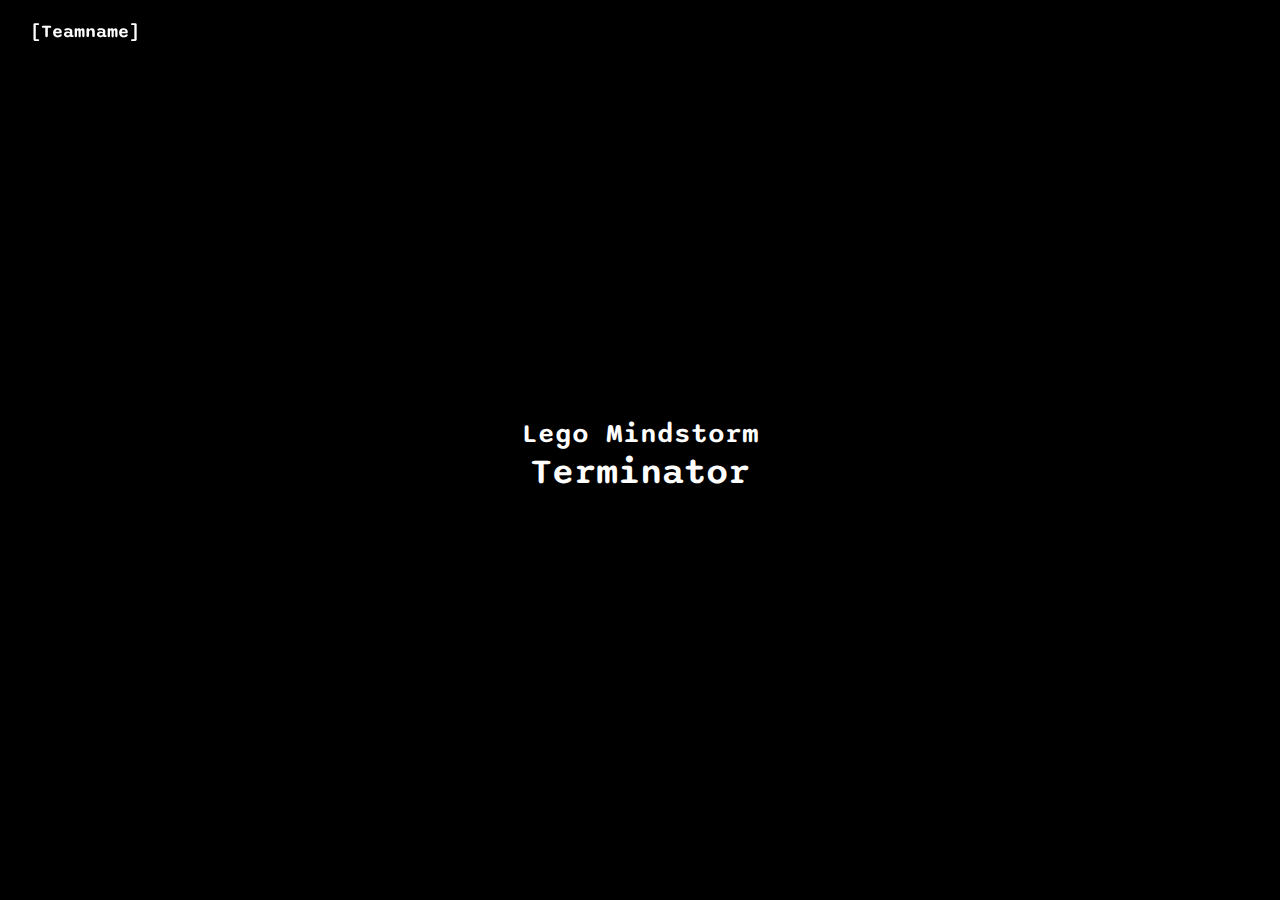
==== index.html @ f0690bc3 "Upload" ====
<!DOCTYPE html>
<html lang="en">
    <head>
        <meta charset="UTF-8">
        <meta http-equiv="X-UA-Compatible" content="IE=edge">
        <meta name="viewport" content="width=device-width, initial-scale=1.0">
        <title>Home | [teamname]</title>
        <link rel="stylesheet" href="./styles.css">
        <link rel="preconnect" href="https://fonts.googleapis.com">
        <link rel="preconnect" href="https://fonts.gstatic.com" crossorigin>
        <link href="https://fonts.googleapis.com/css2?family=Sono:wght@300;600;800&display=swap" rel="stylesheet">
    </head>


    <header>
        <nav>
            <div id="navbar-desktop">
                <div class="navbar-desktop-sitename">
                    <h2>[Teamname]</h2>
                </div>
                <div class="navbar-desktop-items">
                    <a class="t1" href="index.html"><h3>Home</h3></a>
                    <a class="t2" href="./robot/index.html"><h3>Robot</h3></a>
                    <a class="t3" href="./team/index.html"><h3>Het Team</h3></a>
                </div>
            </div>
            
            <div id="navbar-mobile">
                <div class="navbar-mobile-sitename">
                    <h2>[Teamname]</h2>
                </div>
                <div class="navbar-mobile-items">
                    <a onclick="openNav()"><h3>&#9776;</h3></a>
                </div>
                <div id="navbar-mobile-fullscreen" class="nav-overlay">
                    <a href="javascript:void(0)" class="closebtn t1" onclick="closeNav()">&times;</a>
                    <div class="nav-overlay-content">
                        <a class="t1" href="index.html"><h3>Home</h3></a>
                        <a class="t2" href="./projects/index.php"><h3>Projects</h3></a>
                        <a class="t3" href="./contact/index.html"><h3>Contact</h3></a>
                        <a class="t4" href="./about/index.html"><h3>About</h3></a>
                    </div>
                </div>
            </div>

            <script>
                function openNav() { document.getElementById("navbar-mobile-fullscreen").style.height = "100%"; }
                function closeNav() { document.getElementById("navbar-mobile-fullscreen").style.height = "0%"; }
            </script>
        </nav>
    </header>
    
    <body>
        <main class="home-page">
            <div class="hero" style="font-size: large;">
                <div class="block-1">
                    <h2>Lego Mindstorm</h2>
                </div>
                <div class="block-2">
                    <h1>Terminator</h1>
                </div>
            </div>
        </main>
    </body>

    <footer>

    </footer>
</html>
---- styles.css ----
/** General CSS **/

* {
    margin: 0;
    padding: 0;
}

html {
    scroll-behavior: smooth;
}

h1,
h2,
h3,
h4,
h5,
h6 {
    color: #FFF;
    font-family: 'Sono', sans-serif;
    font-weight: 600;
}

p,
a {
    color: #FFF;
    font-family: 'Sono', sans-serif;
    font-weight: 300;
}

a {
    color: #FFF;
    text-decoration: none;
}


body {
    background-color: #000;
}

:root {
    --white: #FFF;
    --white-trans1: #ffffff2f;
    --white-trans2: #ffffff64;
    --gray: #b2b2b2;
    --darkgray: #2f2f2f;
    --black: #000;
    --blue: #0000ff;
    --darkblue: #0000b0;
    --red: #ff0000;
    --darkred: #c30000;
    --green: #00ff00;
    --darkgreen: #00a700;
    --purple: #8800ff;
    --darkpurple: #6804c1;
}



/** Scrollbar **/

::-webkit-scrollbar {
    width: 8px;
}

::-webkit-scrollbar-track {
    background: #ffffff2f;
}

::-webkit-scrollbar-thumb {
    background: #ffffff2f;
    border-radius: 5px;
    transition: all 0.3s ease-in-out;
}

::-webkit-scrollbar-thumb:hover {
    background: #ffffff64;
    transition: all 0.3s ease-in-out;
}




/** Navbar **/

nav #navbar-desktop {
    height: 60px;
    background-color: transparent;
    position: fixed;
    top: 0;
    width: 100%;
    z-index: 100;
}

.navbar-desktop-items {
    display: flex;
    justify-content: flex-end;
}

#navbar-desktop a {
    display: block;
    height: 100%;
    width: 180px;
    transition: all 0.2s ease-in-out;
    text-decoration: none;
    color: #FFF;
}

#navbar-desktop .navbar-desktop-items a:hover {
    transition: all 0.2s ease-in-out;
}

#navbar-desktop .navbar-desktop-items h3 {
    padding: calc(30px - 26.4px/2 - 5px);
    margin: 10px;
    background-color: #ffffff2f;
    border-radius: 10px;
    transition: all 0.3s ease-in-out;
    text-align: center;
}

#navbar-desktop .navbar-desktop-items a:hover h3 {
    background-color: #ffffff64;
    padding: calc(30px - 26.4px/2 - 5px);
    margin: 10px;
    transition: all 0.3s ease-in-out;
    border-radius: 10px;
}

.navbar-desktop-sitename {
    float: left;
    display: flex;
    flex-direction: row;
    padding-left: 30px;
}

.navbar-desktop-sitename h2 {
    padding: calc(30px - 28.8px/2 - 5px) 0;
    margin: 10px 0;
}



.dropbtn {
    cursor: pointer;
}

.dropbtn h3 {
    pointer-events: none;
}

.dropdown {
    position: relative;
    display: inline-block;
}

.dropdown-content {
    display: none;
    position: absolute;
    background-color: #212121d8;
    min-width: 160px;
    overflow: auto;
    border-radius: 10px;
    margin-top: 2px;
}

.dropdown-content a {
    padding: 12px 16px;
    text-decoration: none;
    display: block;
    transition: all 0.3s;
}

.dropdown-content a:hover {
    background-color: #ff0000b2;
    color: #000 !important;
    transition: all 0.3s;
}

.show {
    display: block;
}







/* Screen size logic */

#navbar-mobile {
    display: none;
} 

@media only screen and (max-width: 1184px) {
    #navbar-desktop {
        display: none !important;
    }    

    #navbar-mobile {
        display: block !important;
    }    
}

   



/* Mobile Version */

nav #navbar-mobile {
    height: 60px;
    background-color: transparent;
    position: fixed;
    top: 0;
    width: 100%;
    z-index: 100;
}

.navbar-mobile-items {
    display: flex;
    justify-content: flex-end;
}

#navbar-mobile a {
    display: block;
    height: 100%;
    width: 180px;
    transition: all 0.2s ease-in-out;
    text-decoration: none;
    color: #FFF;
}

#navbar-mobile .navbar-mobile-items a:hover {
    transition: all 0.2s ease-in-out;
}

#navbar-mobile .navbar-mobile-items h3 {
    padding: calc(30px - 26.4px/2 - 5px);
    margin: 10px;
    background-color: #ffffff2f;
    border-radius: 10px;
    transition: all 0.3s ease-in-out;
    text-align: center;
}

#navbar-mobile .navbar-mobile-items a:hover h3 {
    background-color: #ffffff64;
    padding: calc(30px - 26.4px/2 - 5px);
    margin: 10px;
    transition: all 0.3s ease-in-out;
    border-radius: 10px;
}

.navbar-mobile-sitename {
    float: left;
    display: flex;
    flex-direction: row;
    padding-left: 30px;
}

.navbar-mobile-sitename h2 {
    padding: calc(30px - 28.8px/2 - 5px) 0;
    margin: 10px 0;
}



.nav-overlay {
    height: 0%;
    width: 100%;
    position: fixed;
    z-index: 1;
    top: 0;
    left: 0;
    background-color: #141414;
    overflow-y: hidden;
    transition: 0.5s;
}
  
.nav-overlay-content {
    position: relative;
    top: 25%;
    width: 100%;
    text-align: center;
    margin-top: 30px;
}
  
.nav-overlay .nav-overlay-content a {
    padding: 5px 0;
    text-decoration: none;
    font-size: 36px;
    color: #818181;
    display: block;
    transition: 0.3s;
    height: auto !important;
    width: 100% !important;
}

.nav-overlay .closebtn {
    padding-right: 10px;
    text-align: right;
    position: absolute;
    top: 20px;
    right: 0;
    font-size: 60px;
    height: 60px !important;
}


.nav-overlay-content .active h3 {
    color: #ff0000b2;
}


/** Background **/

.image-background {
    background-image: url(./images/space.png);
    background-repeat: no-repeat;
    background-position: center;
    background-size: cover;
    position: fixed;
    pointer-events: none;
    top: 0;
    z-index: -1;
    height: 100vh;
    width: 100%;
    opacity: 75%;
}



/* ---- reset ---- */
body {
    margin: 0;
    font: normal 75% Arial, Helvetica, sans-serif;
}

canvas {
    display: block;
}

/* ---- particles.js container ---- */
#particles-js {
    width: 100%;
    height: 100%;
    background-image: url("https://www.google.com/url?sa=i&url=https%3A%2F%2Fwallpaperaccess.com%2Fcool-blue-space&psig=AOvVaw3l7PpLSyRpqrfvI7mVtY3e&ust=1669465400743000&source=images&cd=vfe&ved=0CBAQjRxqFwoTCPDHiLOpyfsCFQAAAAAdAAAAABAE");
    background-repeat: no-repeat;
    background-size: cover;
    background-position: 50% 50%;
    z-index: 25;
}



/** Animations **/

@keyframes load-animation {
    0% {
        opacity: 0;
    }

    100% {
        opacity: 1;
    }
}

.t1 {
    opacity: 0;
    animation: load-animation 1s ease-out 0s 1 normal forwards;
}

.t2 {
    opacity: 0;
    animation: load-animation 1s ease-out 0.2s 1 normal forwards;
}

.t3 {
    opacity: 0;
    animation: load-animation 1s ease-out 0.4s 1 normal forwards;
}

.t4 {
    opacity: 0;
    animation: load-animation 1s ease-out 0.6s 1 normal forwards;
}

.t5 {
    opacity: 0;
    animation: load-animation 1s ease-out 0.8s 1 normal forwards;
}

.t6 {
    opacity: 0;
    animation: load-animation 1s ease-out 1.0s 1 normal forwards;
}

.t7 {
    opacity: 0;
    animation: load-animation 1s ease-out 1.2s 1 normal forwards;
}

.t8 {
    opacity: 0;
    animation: load-animation 1s ease-out 1.4s 1 normal forwards;
}

.t9 {
    opacity: 0;
    animation: load-animation 1s ease-out 1.6s 1 normal forwards;
}

.t10 {
    opacity: 0;
    animation: load-animation 1s ease-out 1.8s 1 normal forwards;
}

.t11 {
    opacity: 0;
    animation: load-animation 1s ease-out 2.0s 1 normal forwards;
}

.t12 {
    opacity: 0;
    animation: load-animation 1s ease-out 2.2s 1 normal forwards;
}

.t13 {
    opacity: 0;
    animation: load-animation 1s ease-out 2.4s 1 normal forwards;
}

.t14 {
    opacity: 0;
    animation: load-animation 1s ease-out 2.6s 1 normal forwards;
}

.t15 {
    opacity: 0;
    animation: load-animation 1s ease-out 2.8s 1 normal forwards;
}

.t16 {
    opacity: 0;
    animation: load-animation 1s ease-out 3.0s 1 normal forwards;
}

.t17 {
    opacity: 0;
    animation: load-animation 1s ease-out 3.2s 1 normal forwards;
}

.t18 {
    opacity: 0;
    animation: load-animation 1s ease-out 3.4s 1 normal forwards;
}

.t19 {
    opacity: 0;
    animation: load-animation 1s ease-out 3.6s 1 normal forwards;
}

.t20 {
    opacity: 0;
    animation: load-animation 1s ease-out 3.8s 1 normal forwards;
}






/** Home **/

/** Home | Hero **/
.home-page .hero {
    position: normal;
    background-repeat: no-repeat;
    background-position: bottom center;
    background-size: cover;
    height: 100vh;
    width: auto;
    z-index: 50;
    opacity: 100%;
}

.home-page .hero .block-1 {
    width: 100%;
    height: 50vh;
    display: flex;
    align-items: flex-end;
    justify-content: center;
}

.home-page .hero .block-2 {
    width: 100%;
    /*height: 3vh;*/
    height: 50vh;
    display: flex;
    align-items: flex-start;
    justify-content: center;
}

/*.home-page .hero .block-3 {
    width: 100%;
    height: 47vh;
    display: flex;
    align-items: flex-start;
    justify-content: center;
}

.home-page .hero .block-3 .t-bttn {
    margin: 40px 0;
    padding: 0 10px;
    transition: all 0.3s;
}

.home-page .hero .block-3 .t-bttn:hover a { 
    color: var(--white-trans2);
    transition: all 0.3s;
}

.home-page .hero .block-3 .bttn-l { border-right: var(--white) solid 1px; }
.home-page .hero .block-3 .bttn-r { border-left: var(--white) solid 1px; }

*/


.home-page .hero h1 {
    margin: 0px;
    padding: 0px;
    color: #FFF;
    transition: all .2s ease-in;
    z-index: 50;
    pointer-events: none;
}




/** About **/

.about-page {
    height: 200vh;
}

/** About | Hero **/
.about-page .hero {
    background-repeat: no-repeat;
    background-position: bottom center;
    background-size: cover;
    height: 95vh;
    width: auto;
    display: flex;
    align-items: center;
    justify-content: center;
    z-index: 50;
}

.about-page .hero h1 {
    margin: 0px;
    padding: 0px;
    color: #FFF;
    transition: all .2s ease-in;
    z-index: 50;
    pointer-events: none;
}

.about-page .hero-arrow {
    background-repeat: no-repeat;
    background-position: bottom center;
    background-size: cover;
    height: 5vh;
    width: auto;
    display: flex;
    align-items: center;
    justify-content: center;
    z-index: 50;
}

.about-page .hero-arrow #scroll-arrow {
    color: #FFF;
}




/** Content Block | About **/

.about-block {
    z-index: 75;
    min-height: 90vh;
    width: 90%;
    margin: 8vh 5% 2vh 5%;
    border-radius: 10px;
    background-color: var(--white-trans1);
    display: flex;
    flex-direction: column;
    align-items: left center;
    justify-content: center;
}

.about-block h2 {
    font-size: large;
    margin-left: 30px;
}

.about-block p {
    font-size: medium;
    margin-left: 30px;
    width: 75%;
}

.about-block .progression-bars {
    width: 60%;
    margin-left: 5%;
}

.about-block .progression-bars h3 {
    margin-bottom: -5px;
}

.about-block .progression-block {
    margin-bottom: 20px;
    height: 20px;
    background-color: var(--gray);
    border-radius: 10px;
}

.about-block .progression {
    margin-top: 10px;
    height: 20px;
    text-align: center;
    border-radius: 10px;
}

@media only screen and (max-width: 600px) {

    .about-block h2 {
        margin-left: 10px;
    }
    
    .about-block p {
        width: 90%;
        margin-left: 10px;
    }
    
    .about-block .progression-bars {
        width: 90%;
        margin-left: 5%;
    }  
    .about-block .progression-bars h3 {
        margin-bottom: 0px;
    }
}






/** Contact **/

.contact-page {
    height: 200vh;
}

/** Contact | Hero **/
.contact-page .hero {
    background-repeat: no-repeat;
    background-position: bottom center;
    background-size: cover;
    height: 95vh;
    width: auto;
    display: flex;
    align-items: center;
    justify-content: center;
    z-index: 50;
}

.contact-page .hero h1 {
    margin: 0px;
    padding: 0px;
    color: #FFF;
    transition: all .2s ease-in;
    z-index: 50;
    pointer-events: none;
}

.contact-page .hero-arrow {
    background-repeat: no-repeat;
    background-position: bottom center;
    background-size: cover;
    height: 5vh;
    width: auto;
    display: flex;
    align-items: center;
    justify-content: center;
    z-index: 50;
}

.contact-page .hero-arrow #scroll-arrow {
    color: #FFF;
}



/** Content Block | Contact **/

.contact-block {
    z-index: 75;
    height: 90vh;
    width: 90%;
    margin: 8vh 5% 2vh 5%;
    border-radius: 10px;
    background-color: var(--white-trans1);
    display: flex;
    flex-direction: column;
    align-items: left center;
    justify-content: center;
}

.contact-block h2 {
    font-size: large;
    margin-left: 30px;
}

.contact-block p {
    font-size: medium;
    margin-left: 30px;
    width: 75%;
}






/** Projects **/

.projects-page {
    height: auto;
}

/** Projects | Hero **/
.projects-page .hero {
    background-repeat: no-repeat;
    background-position: bottom center;
    background-size: cover;
    height: 90vh;
    width: auto;
    display: flex;
    align-items: center;
    justify-content: center;
    z-index: 50;
}

.projects-page .hero h1 {
    margin: 0px;
    padding: 0px;
    color: #FFF;
    transition: all .2s ease-in;
    z-index: 50;
    pointer-events: none;
}

.projects-page .hero-arrow {
    background-repeat: no-repeat;
    background-position: bottom center;
    background-size: cover;
    height: 10vh;
    width: auto;
    display: flex;
    align-items: center;
    justify-content: center;
    z-index: 50;
    opacity: 0.2;
}



/** Content Block | Projects **/

.projects-block-1 {
    min-height: 80vh;
    width: 100%;
    display: flex;
    flex-wrap: wrap;
    justify-content: space-around;
    align-items: center;
    pointer-events: auto;
    margin-bottom: 55px;
    margin-top: -1.5%;
}

.projects-block-1 .block {
    width: 20%;
    min-width: 300px;
    margin: 2.5%;
    height: 60%;
    background-color: var(--white-trans1);
    transition: all 0.3s;
    border-radius: 10px;
}

.projects-block-1 .block:hover {
    transform: scale(1.05);
    transition: all 0.3s;
}

.projects-block-1 .block h3 {
    text-align: center;
    margin-top: 20px;
}

.projects-block-1 .block p {
    text-align: center;
    margin-top: 10px;
    width: 80%;
    margin-left: 10%;
    margin-bottom: 15px;
}

.projects-block-1 .block img {
    width: 100%;
    border-radius: 10px;
}



.projects-flex-box {
    width: 80%;
    border-radius: 10px;
    background-color: var(--white-trans1);
    padding-bottom: 30px;
}

.projects-block-2 {
    height: auto;
    width: 100%;
    display: flex;
    flex-wrap: wrap;
    justify-content: space-around;
    align-items: center;
    pointer-events: auto;
    margin-bottom: 55px;
    margin-top: 100px;
}

.projects-block-2 .block {
    width: 20%;
    min-width: 300px;
    margin: 2.5%;
    height: 60%;
    background-color: var(--white-trans1);
    transition: all 0.3s;
    border-radius: 10px;
}

.projects-block-2 .block:hover {
    transform: scale(1.05);
    transition: all 0.3s;
}

.projects-block-2 h2 {
    text-align: center;
    margin-top: 20px;
    font-size: x-large;
}

.projects-block-2 p {
    text-align: center;
    margin-top: 10px;
    width: 80%;
    margin-left: 10%;
    font-size: large;
}

.projects-block-2 .projects-image-background {
    width: 40%;
    margin-left: 30%;
    border-radius: 10px;
    background-color: var(--white-trans1);
}

.projects-block-2 img {
    width: 50%;
    margin: 30px 0 0 25%;
    border-radius: 10px;
}

.projects-block-2 .desc {
    margin-bottom: 20px;
}

.projects-block-2 .bttns a {
    color: var(--black);
    background-color: var(--gray);
    padding: 7px;
    margin: 10px;
    border-radius: 10px;
    transition: all 0.5s;
}

.projects-block-2 .bttns a:hover {
    transition: all 0.5s;
    background-color: var(--darkgray);
    color: var(--white);
}

.projects-block-2 .bttn-disabled {
    opacity: 0.5;
    cursor: not-allowed;
}

.projects-block-2 .bttn-disabled:hover {
    color: var(--black) !important;
    background-color: var(--gray) !important;
}

@media only screen and (max-width: 550px) {
    .projects-block-2 p {
        text-align: left;
        margin-top: 10px;
        width: 90%;
        margin-left: 10px;
        font-size: large;
    }
}
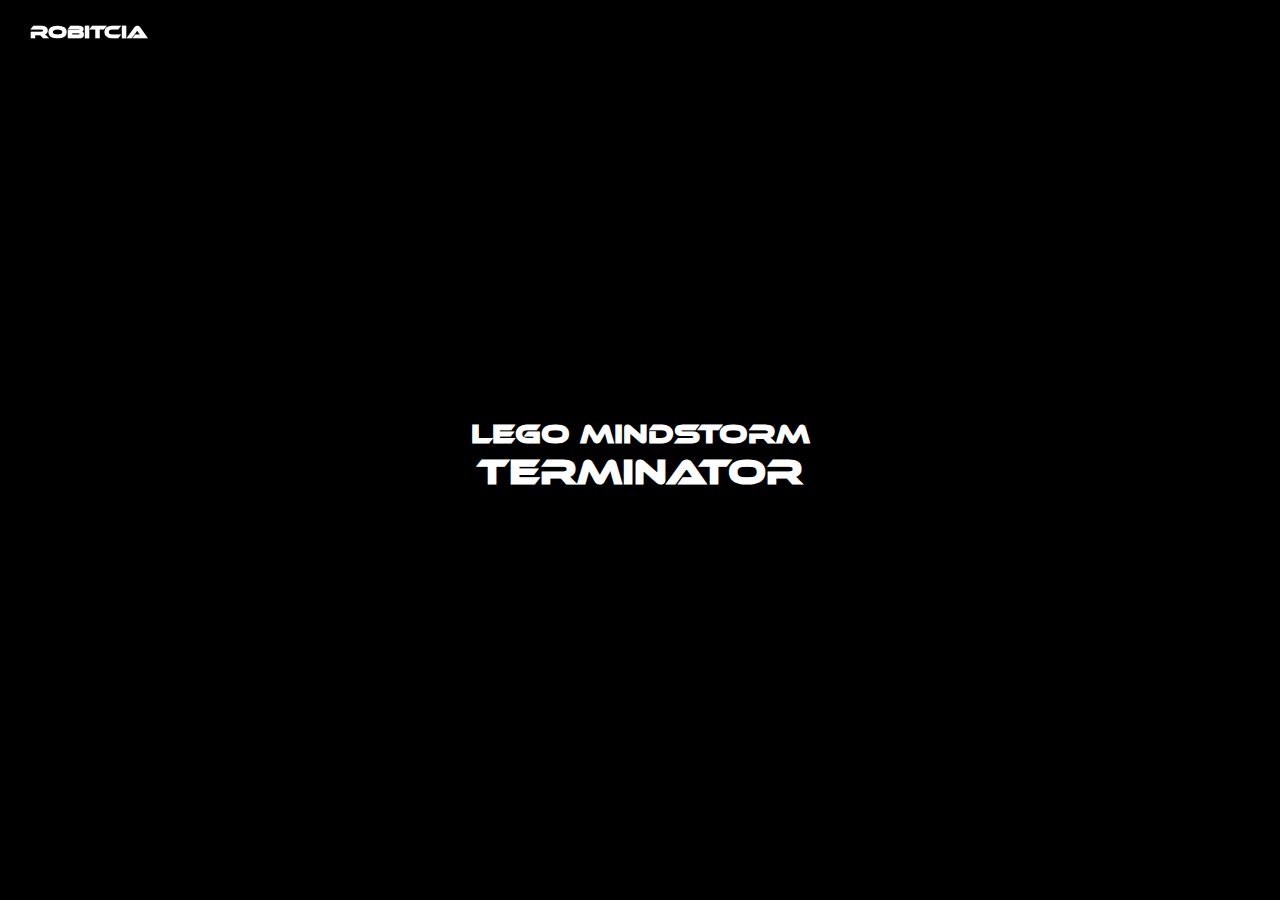
==== commit 7a77bdb5: "Font update" ====
--- a/index.html
+++ b/index.html
@@ -16,18 +16,19 @@
         <nav>
             <div id="navbar-desktop">
                 <div class="navbar-desktop-sitename">
-                    <h2>[Teamname]</h2>
+                    <h2>ROBITCIA</h2>
                 </div>
                 <div class="navbar-desktop-items">
                     <a class="t1" href="index.html"><h3>Home</h3></a>
                     <a class="t2" href="./robot/index.html"><h3>Robot</h3></a>
                     <a class="t3" href="./team/index.html"><h3>Het Team</h3></a>
+                    <a class="t3" href="./proces/index.html"><h3>Proces</h3></a>
                 </div>
             </div>
             
             <div id="navbar-mobile">
                 <div class="navbar-mobile-sitename">
-                    <h2>[Teamname]</h2>
+                    <h2>ROBITCIA</h2>
                 </div>
                 <div class="navbar-mobile-items">
                     <a onclick="openNav()"><h3>&#9776;</h3></a>
@@ -36,9 +37,9 @@
                     <a href="javascript:void(0)" class="closebtn t1" onclick="closeNav()">&times;</a>
                     <div class="nav-overlay-content">
                         <a class="t1" href="index.html"><h3>Home</h3></a>
-                        <a class="t2" href="./projects/index.php"><h3>Projects</h3></a>
-                        <a class="t3" href="./contact/index.html"><h3>Contact</h3></a>
-                        <a class="t4" href="./about/index.html"><h3>About</h3></a>
+                        <a class="t2" href="./robot/index.html"><h3>Robot</h3></a>
+                        <a class="t3" href="./team/index.html"><h3>Het Team</h3></a>
+                        <a class="t3" href="./proces/index.html"><h3>Proces</h3></a>
                     </div>
                 </div>
             </div>
--- a/styles.css
+++ b/styles.css
@@ -1,4 +1,11 @@
 /** General CSS **/
+
+@font-face {
+    font-family: 'Ethnocentric';
+    src: url('./files/font/ethnocentric\ rg.otf');
+    font-weight: normal;
+    font-style: normal;
+}
 
 * {
     margin: 0;
@@ -16,14 +23,14 @@
 h5,
 h6 {
     color: #FFF;
-    font-family: 'Sono', sans-serif;
+    font-family: 'Ethnocentric';
     font-weight: 600;
 }
 
 p,
 a {
     color: #FFF;
-    font-family: 'Sono', sans-serif;
+    font-family: 'Ethnocentric';
     font-weight: 300;
 }
 
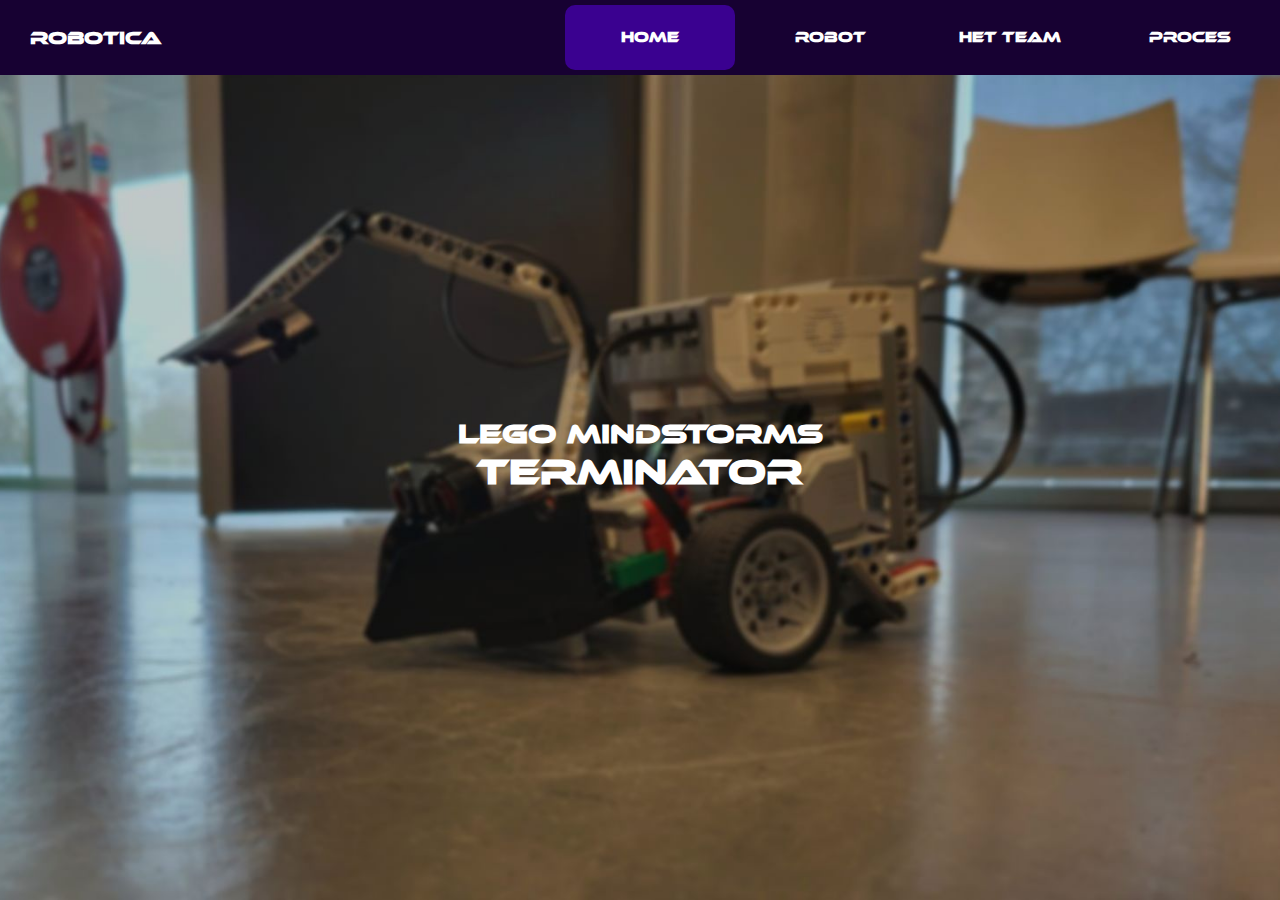
==== commit a25e1b40: "Big Update" ====
--- a/index.html
+++ b/index.html
@@ -4,7 +4,7 @@
         <meta charset="UTF-8">
         <meta http-equiv="X-UA-Compatible" content="IE=edge">
         <meta name="viewport" content="width=device-width, initial-scale=1.0">
-        <title>Home | [teamname]</title>
+        <title>Home | Robotica</title>
         <link rel="stylesheet" href="./styles.css">
         <link rel="preconnect" href="https://fonts.googleapis.com">
         <link rel="preconnect" href="https://fonts.gstatic.com" crossorigin>
@@ -16,30 +16,30 @@
         <nav>
             <div id="navbar-desktop">
                 <div class="navbar-desktop-sitename">
-                    <h2>ROBITCIA</h2>
+                    <h2>ROBOTICA</h2>
                 </div>
                 <div class="navbar-desktop-items">
-                    <a class="t1" href="index.html"><h3>Home</h3></a>
-                    <a class="t2" href="./robot/index.html"><h3>Robot</h3></a>
-                    <a class="t3" href="./team/index.html"><h3>Het Team</h3></a>
-                    <a class="t3" href="./proces/index.html"><h3>Proces</h3></a>
+                    <a href="index.html"><h3 class="active">Home</h3></a>
+                    <a href="./robot/index.html"><h3>Robot</h3></a>
+                    <a href="./team/index.html"><h3>Het Team</h3></a>
+                    <a href="./proces/index.html"><h3>Proces</h3></a>
                 </div>
             </div>
             
             <div id="navbar-mobile">
                 <div class="navbar-mobile-sitename">
-                    <h2>ROBITCIA</h2>
+                    <h2>ROBOTICA</h2>
                 </div>
                 <div class="navbar-mobile-items">
-                    <a onclick="openNav()"><h3>&#9776;</h3></a>
+                    <a onclick="openNav()"><h3 class="openbtn">&#x2630;</h3></a>
                 </div>
                 <div id="navbar-mobile-fullscreen" class="nav-overlay">
-                    <a href="javascript:void(0)" class="closebtn t1" onclick="closeNav()">&times;</a>
+                    <a href="javascript:void(0)" class="closebtn" onclick="closeNav()">&times;</a>
                     <div class="nav-overlay-content">
-                        <a class="t1" href="index.html"><h3>Home</h3></a>
-                        <a class="t2" href="./robot/index.html"><h3>Robot</h3></a>
-                        <a class="t3" href="./team/index.html"><h3>Het Team</h3></a>
-                        <a class="t3" href="./proces/index.html"><h3>Proces</h3></a>
+                        <a href="index.html"><h3 class="active">Home</h3></a>
+                        <a href="./robot/index.html"><h3>Robot</h3></a>
+                        <a href="./team/index.html"><h3>Het Team</h3></a>
+                        <a href="./proces/index.html"><h3>Proces</h3></a>
                     </div>
                 </div>
             </div>
@@ -51,11 +51,11 @@
         </nav>
     </header>
     
-    <body>
+    <body id="home-page">
         <main class="home-page">
             <div class="hero" style="font-size: large;">
                 <div class="block-1">
-                    <h2>Lego Mindstorm</h2>
+                    <h2>Lego Mindstorms</h2>
                 </div>
                 <div class="block-2">
                     <h1>Terminator</h1>
--- a/styles.css
+++ b/styles.css
@@ -90,8 +90,8 @@
 /** Navbar **/
 
 nav #navbar-desktop {
-    height: 60px;
-    background-color: transparent;
+    height: 75px;
+    background-color: #170132;
     position: fixed;
     top: 0;
     width: 100%;
@@ -117,18 +117,25 @@
 }
 
 #navbar-desktop .navbar-desktop-items h3 {
-    padding: calc(30px - 26.4px/2 - 5px);
-    margin: 10px;
-    background-color: #ffffff2f;
+    padding: calc(37.5px - 16.8px/2);
+    background-color: transparent;
     border-radius: 10px;
     transition: all 0.3s ease-in-out;
     text-align: center;
 }
 
 #navbar-desktop .navbar-desktop-items a:hover h3 {
-    background-color: #ffffff64;
-    padding: calc(30px - 26.4px/2 - 5px);
-    margin: 10px;
+    background-color: #7D419D;
+    padding: calc(37.5px - 16.8px/2 - 5px);
+    margin: 5px;
+    transition: all 0.3s ease-in-out;
+    border-radius: 10px;
+}
+
+#navbar-desktop .navbar-desktop-items .active {
+    background-color: #3A0190;
+    padding: calc(37.5px - 16.8px/2 - 5px);
+    margin: 5px;
     transition: all 0.3s ease-in-out;
     border-radius: 10px;
 }
@@ -141,8 +148,7 @@
 }
 
 .navbar-desktop-sitename h2 {
-    padding: calc(30px - 28.8px/2 - 5px) 0;
-    margin: 10px 0;
+    padding: calc(37.5px - 21.6px/2) 0;
 }
 
 
@@ -217,7 +223,7 @@
 
 nav #navbar-mobile {
     height: 60px;
-    background-color: transparent;
+    background-color: #170132;
     position: fixed;
     top: 0;
     width: 100%;
@@ -245,18 +251,42 @@
 #navbar-mobile .navbar-mobile-items h3 {
     padding: calc(30px - 26.4px/2 - 5px);
     margin: 10px;
-    background-color: #ffffff2f;
+    background-color: transparent;
     border-radius: 10px;
     transition: all 0.3s ease-in-out;
     text-align: center;
 }
 
 #navbar-mobile .navbar-mobile-items a:hover h3 {
-    background-color: #ffffff64;
+    background-color: #7D419D;
     padding: calc(30px - 26.4px/2 - 5px);
     margin: 10px;
     transition: all 0.3s ease-in-out;
     border-radius: 10px;
+}
+
+#navbar-mobile .navbar-mobile-items a > .openbtn {
+    font-size: 30px;
+    padding: calc(37.5px - 63.6px/2 - 5px);
+} 
+
+.nav-overlay .nav-overlay-content a .active {
+    color: #7D419D !important;
+    margin: 5px;
+    transition: all 0.3s ease-in-out;
+    border-radius: 10px;
+}
+
+
+
+#navbar-mobile .navbar-mobile-items a > .openbtn {
+    font-size: 30px;
+    padding: calc(37.5px - 63.6px/2 - 5px);
+}
+
+#navbar-mobile .navbar-mobile-items a:hover > .openbtn {
+    font-size: 30px;
+    padding: calc(37.5px - 63.6px/2 - 5px);
 }
 
 .navbar-mobile-sitename {
@@ -280,7 +310,7 @@
     z-index: 1;
     top: 0;
     left: 0;
-    background-color: #141414;
+    background-color: #170132;
     overflow-y: hidden;
     transition: 0.5s;
 }
@@ -361,124 +391,16 @@
 
 
 
-/** Animations **/
-
-@keyframes load-animation {
-    0% {
-        opacity: 0;
-    }
-
-    100% {
-        opacity: 1;
-    }
-}
-
-.t1 {
-    opacity: 0;
-    animation: load-animation 1s ease-out 0s 1 normal forwards;
-}
-
-.t2 {
-    opacity: 0;
-    animation: load-animation 1s ease-out 0.2s 1 normal forwards;
-}
-
-.t3 {
-    opacity: 0;
-    animation: load-animation 1s ease-out 0.4s 1 normal forwards;
-}
-
-.t4 {
-    opacity: 0;
-    animation: load-animation 1s ease-out 0.6s 1 normal forwards;
-}
-
-.t5 {
-    opacity: 0;
-    animation: load-animation 1s ease-out 0.8s 1 normal forwards;
-}
-
-.t6 {
-    opacity: 0;
-    animation: load-animation 1s ease-out 1.0s 1 normal forwards;
-}
-
-.t7 {
-    opacity: 0;
-    animation: load-animation 1s ease-out 1.2s 1 normal forwards;
-}
-
-.t8 {
-    opacity: 0;
-    animation: load-animation 1s ease-out 1.4s 1 normal forwards;
-}
-
-.t9 {
-    opacity: 0;
-    animation: load-animation 1s ease-out 1.6s 1 normal forwards;
-}
-
-.t10 {
-    opacity: 0;
-    animation: load-animation 1s ease-out 1.8s 1 normal forwards;
-}
-
-.t11 {
-    opacity: 0;
-    animation: load-animation 1s ease-out 2.0s 1 normal forwards;
-}
-
-.t12 {
-    opacity: 0;
-    animation: load-animation 1s ease-out 2.2s 1 normal forwards;
-}
-
-.t13 {
-    opacity: 0;
-    animation: load-animation 1s ease-out 2.4s 1 normal forwards;
-}
-
-.t14 {
-    opacity: 0;
-    animation: load-animation 1s ease-out 2.6s 1 normal forwards;
-}
-
-.t15 {
-    opacity: 0;
-    animation: load-animation 1s ease-out 2.8s 1 normal forwards;
-}
-
-.t16 {
-    opacity: 0;
-    animation: load-animation 1s ease-out 3.0s 1 normal forwards;
-}
-
-.t17 {
-    opacity: 0;
-    animation: load-animation 1s ease-out 3.2s 1 normal forwards;
-}
-
-.t18 {
-    opacity: 0;
-    animation: load-animation 1s ease-out 3.4s 1 normal forwards;
-}
-
-.t19 {
-    opacity: 0;
-    animation: load-animation 1s ease-out 3.6s 1 normal forwards;
-}
-
-.t20 {
-    opacity: 0;
-    animation: load-animation 1s ease-out 3.8s 1 normal forwards;
-}
-
-
-
 
 
 
 /** Home **/
+
+.home-page {
+    background-image: url(files/images/robot-photo-blur.jpeg);
+    background-position: center;
+    background-size: cover;
+}
 
 /** Home | Hero **/
 .home-page .hero {
@@ -548,12 +470,8 @@
 
 /** About **/
 
-.about-page {
-    height: 200vh;
-}
-
 /** About | Hero **/
-.about-page .hero {
+.team-page .hero {
     background-repeat: no-repeat;
     background-position: bottom center;
     background-size: cover;
@@ -565,7 +483,7 @@
     z-index: 50;
 }
 
-.about-page .hero h1 {
+.team-page .hero h1 {
     margin: 0px;
     padding: 0px;
     color: #FFF;
@@ -574,49 +492,28 @@
     pointer-events: none;
 }
 
-.about-page .hero-arrow {
-    background-repeat: no-repeat;
-    background-position: bottom center;
-    background-size: cover;
-    height: 5vh;
-    width: auto;
-    display: flex;
-    align-items: center;
-    justify-content: center;
-    z-index: 50;
-}
-
-.about-page .hero-arrow #scroll-arrow {
-    color: #FFF;
-}
-
-
 
 
 /** Content Block | About **/
 
-.about-block {
-    z-index: 75;
-    min-height: 90vh;
-    width: 90%;
-    margin: 8vh 5% 2vh 5%;
-    border-radius: 10px;
-    background-color: var(--white-trans1);
+.team-page .flex-box {
     display: flex;
     flex-direction: column;
     align-items: left center;
     justify-content: center;
 }
 
-.about-block h2 {
-    font-size: large;
-    margin-left: 30px;
-}
-
-.about-block p {
-    font-size: medium;
-    margin-left: 30px;
-    width: 75%;
+.team-page .block {
+    min-width: 300px;
+    width: 20%;
+    height: 50%;
+    min-height: 400px;
+    background-color: #7D419D;
+}
+
+.team-page .block img {
+    width: 90%;
+    margin-left: 5%;
 }
 
 .about-block .progression-bars {
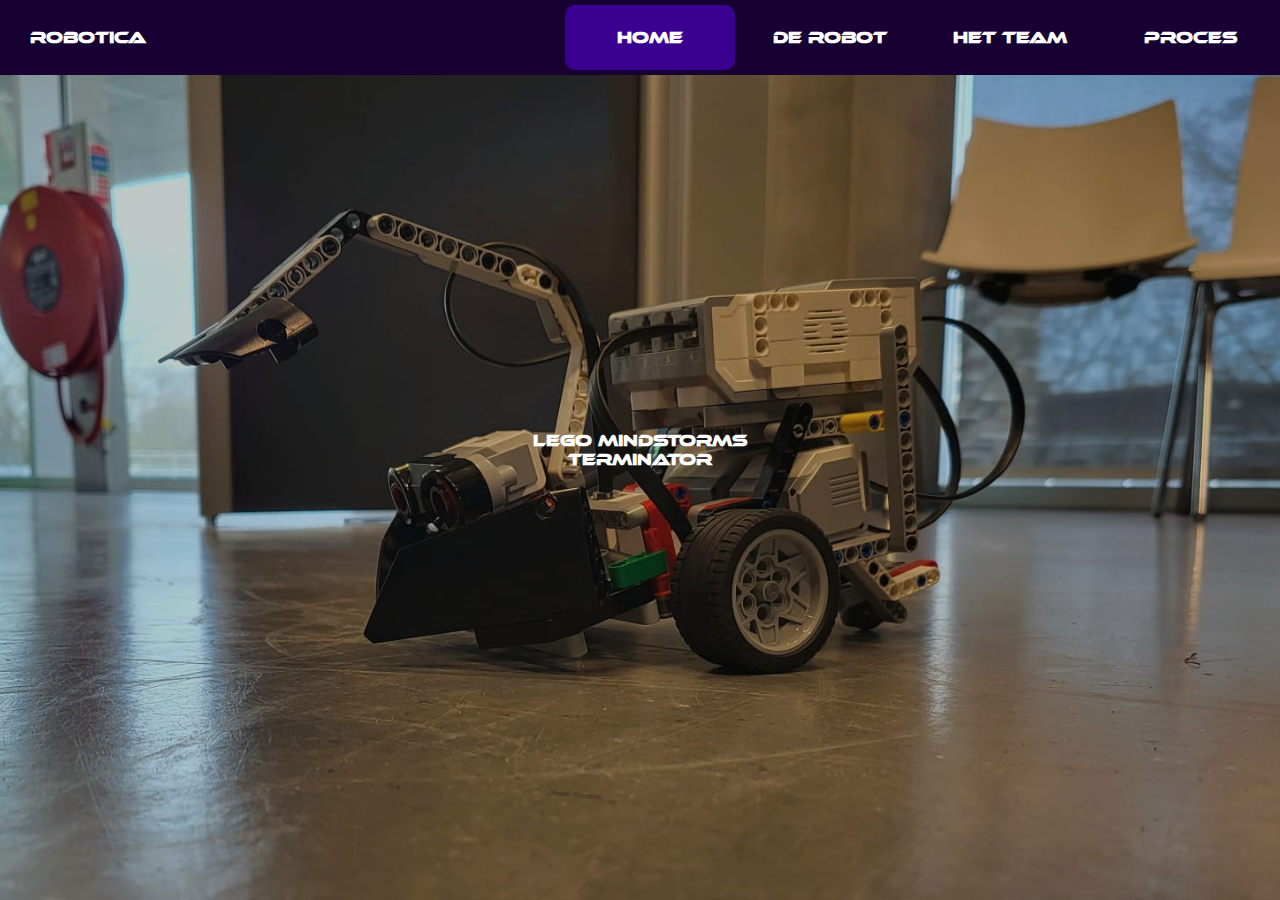
==== commit 9573c90c: "Team & Robot update" ====
--- a/index.html
+++ b/index.html
@@ -20,7 +20,7 @@
                 </div>
                 <div class="navbar-desktop-items">
                     <a href="index.html"><h3 class="active">Home</h3></a>
-                    <a href="./robot/index.html"><h3>Robot</h3></a>
+                    <a href="./robot/index.html"><h3>De Robot</h3></a>
                     <a href="./team/index.html"><h3>Het Team</h3></a>
                     <a href="./proces/index.html"><h3>Proces</h3></a>
                 </div>
@@ -37,7 +37,7 @@
                     <a href="javascript:void(0)" class="closebtn" onclick="closeNav()">&times;</a>
                     <div class="nav-overlay-content">
                         <a href="index.html"><h3 class="active">Home</h3></a>
-                        <a href="./robot/index.html"><h3>Robot</h3></a>
+                        <a href="./robot/index.html"><h3>De Robot</h3></a>
                         <a href="./team/index.html"><h3>Het Team</h3></a>
                         <a href="./proces/index.html"><h3>Proces</h3></a>
                     </div>
--- a/styles.css
+++ b/styles.css
@@ -25,6 +25,7 @@
     color: #FFF;
     font-family: 'Ethnocentric';
     font-weight: 600;
+    font-size: 16px;
 }
 
 p,
@@ -32,6 +33,7 @@
     color: #FFF;
     font-family: 'Ethnocentric';
     font-weight: 300;
+    font-size: 13px;
 }
 
 a {
@@ -117,7 +119,7 @@
 }
 
 #navbar-desktop .navbar-desktop-items h3 {
-    padding: calc(37.5px - 16.8px/2);
+    padding: calc(37.5px - 19.2px/2);
     background-color: transparent;
     border-radius: 10px;
     transition: all 0.3s ease-in-out;
@@ -126,7 +128,7 @@
 
 #navbar-desktop .navbar-desktop-items a:hover h3 {
     background-color: #7D419D;
-    padding: calc(37.5px - 16.8px/2 - 5px);
+    padding: calc(37.5px - 19.2px/2 - 5px);
     margin: 5px;
     transition: all 0.3s ease-in-out;
     border-radius: 10px;
@@ -134,7 +136,7 @@
 
 #navbar-desktop .navbar-desktop-items .active {
     background-color: #3A0190;
-    padding: calc(37.5px - 16.8px/2 - 5px);
+    padding: calc(37.5px - 19.2px/2 - 5px);
     margin: 5px;
     transition: all 0.3s ease-in-out;
     border-radius: 10px;
@@ -148,7 +150,7 @@
 }
 
 .navbar-desktop-sitename h2 {
-    padding: calc(37.5px - 21.6px/2) 0;
+    padding: calc(37.5px - 19.2px/2) 0;
 }
 
 
@@ -353,7 +355,7 @@
 /** Background **/
 
 .image-background {
-    background-image: url(./images/space.png);
+    background-image: url(./files/images/background.png);
     background-repeat: no-repeat;
     background-position: center;
     background-size: cover;
@@ -368,28 +370,6 @@
 
 
 
-/* ---- reset ---- */
-body {
-    margin: 0;
-    font: normal 75% Arial, Helvetica, sans-serif;
-}
-
-canvas {
-    display: block;
-}
-
-/* ---- particles.js container ---- */
-#particles-js {
-    width: 100%;
-    height: 100%;
-    background-image: url("https://www.google.com/url?sa=i&url=https%3A%2F%2Fwallpaperaccess.com%2Fcool-blue-space&psig=AOvVaw3l7PpLSyRpqrfvI7mVtY3e&ust=1669465400743000&source=images&cd=vfe&ved=0CBAQjRxqFwoTCPDHiLOpyfsCFQAAAAAdAAAAABAE");
-    background-repeat: no-repeat;
-    background-size: cover;
-    background-position: 50% 50%;
-    z-index: 25;
-}
-
-
 
 
 
@@ -397,7 +377,7 @@
 /** Home **/
 
 .home-page {
-    background-image: url(files/images/robot-photo-blur.jpeg);
+    background-image: url(files/images/robot-photo.jpg);
     background-position: center;
     background-size: cover;
 }
@@ -431,31 +411,6 @@
     justify-content: center;
 }
 
-/*.home-page .hero .block-3 {
-    width: 100%;
-    height: 47vh;
-    display: flex;
-    align-items: flex-start;
-    justify-content: center;
-}
-
-.home-page .hero .block-3 .t-bttn {
-    margin: 40px 0;
-    padding: 0 10px;
-    transition: all 0.3s;
-}
-
-.home-page .hero .block-3 .t-bttn:hover a { 
-    color: var(--white-trans2);
-    transition: all 0.3s;
-}
-
-.home-page .hero .block-3 .bttn-l { border-right: var(--white) solid 1px; }
-.home-page .hero .block-3 .bttn-r { border-left: var(--white) solid 1px; }
-
-*/
-
-
 .home-page .hero h1 {
     margin: 0px;
     padding: 0px;
@@ -468,14 +423,14 @@
 
 
 
-/** About **/
-
-/** About | Hero **/
+/** Team **/
+
+/** Team | Hero **/
 .team-page .hero {
     background-repeat: no-repeat;
     background-position: bottom center;
     background-size: cover;
-    height: 95vh;
+    height: 90vh;
     width: auto;
     display: flex;
     align-items: center;
@@ -490,17 +445,19 @@
     transition: all .2s ease-in;
     z-index: 50;
     pointer-events: none;
-}
-
-
-
-/** Content Block | About **/
+    font-size: 20px;
+}
+
+
+
+/** Content Block | Team **/
 
 .team-page .flex-box {
     display: flex;
-    flex-direction: column;
-    align-items: left center;
-    justify-content: center;
+    flex-direction: row;
+    align-items: center;
+    justify-content: space-around;
+    flex-wrap: wrap;
 }
 
 .team-page .block {
@@ -509,146 +466,48 @@
     height: 50%;
     min-height: 400px;
     background-color: #7D419D;
-}
+    text-align: center;
+    margin: 50px 30px;
+    border-radius: 10px;
+    transition: all 0.3s ;
+    box-shadow: 10px 10px 10px #2f2f2f;
+}
+
+.team-page .block:hover {
+    transform: scale(1.05);
+    transition: all 0.3s;
+}
+
 
 .team-page .block img {
     width: 90%;
-    margin-left: 5%;
-}
-
-.about-block .progression-bars {
-    width: 60%;
-    margin-left: 5%;
-}
-
-.about-block .progression-bars h3 {
-    margin-bottom: -5px;
-}
-
-.about-block .progression-block {
-    margin-bottom: 20px;
-    height: 20px;
-    background-color: var(--gray);
-    border-radius: 10px;
-}
-
-.about-block .progression {
-    margin-top: 10px;
-    height: 20px;
+    margin: 30px 0;
+    border: #6804c1 3px solid;
+    border-radius: 1000px;
+}
+
+.team-page .text-box {
     text-align: center;
-    border-radius: 10px;
-}
-
-@media only screen and (max-width: 600px) {
-
-    .about-block h2 {
-        margin-left: 10px;
-    }
-    
-    .about-block p {
-        width: 90%;
-        margin-left: 10px;
-    }
-    
-    .about-block .progression-bars {
-        width: 90%;
-        margin-left: 5%;
-    }  
-    .about-block .progression-bars h3 {
-        margin-bottom: 0px;
-    }
-}
-
-
-
-
-
-
-/** Contact **/
-
-.contact-page {
-    height: 200vh;
-}
-
-/** Contact | Hero **/
-.contact-page .hero {
-    background-repeat: no-repeat;
-    background-position: bottom center;
-    background-size: cover;
-    height: 95vh;
-    width: auto;
-    display: flex;
-    align-items: center;
-    justify-content: center;
-    z-index: 50;
-}
-
-.contact-page .hero h1 {
-    margin: 0px;
-    padding: 0px;
-    color: #FFF;
-    transition: all .2s ease-in;
-    z-index: 50;
-    pointer-events: none;
-}
-
-.contact-page .hero-arrow {
-    background-repeat: no-repeat;
-    background-position: bottom center;
-    background-size: cover;
-    height: 5vh;
-    width: auto;
-    display: flex;
-    align-items: center;
-    justify-content: center;
-    z-index: 50;
-}
-
-.contact-page .hero-arrow #scroll-arrow {
-    color: #FFF;
-}
-
-
-
-/** Content Block | Contact **/
-
-.contact-block {
-    z-index: 75;
-    height: 90vh;
-    width: 90%;
-    margin: 8vh 5% 2vh 5%;
-    border-radius: 10px;
-    background-color: var(--white-trans1);
-    display: flex;
-    flex-direction: column;
-    align-items: left center;
-    justify-content: center;
-}
-
-.contact-block h2 {
-    font-size: large;
-    margin-left: 30px;
-}
-
-.contact-block p {
-    font-size: medium;
-    margin-left: 30px;
-    width: 75%;
-}
-
-
-
-
-
-
-/** Projects **/
-
-.projects-page {
-    height: auto;
-}
-
-/** Projects | Hero **/
-.projects-page .hero {
+    margin-top: 30px;
+}
+
+.team-page .text-box h3 {
+    font-size: 16px;
+    margin-top: 30px;
+}
+.team-page .text-box p {
+    font-size: 13px;
+    margin: 10px;
+}
+
+
+
+
+
+/** Robot **/
+
+/** Robot | Hero **/
+.robot-page .hero {
     background-repeat: no-repeat;
     background-position: bottom center;
     background-size: cover;
@@ -660,175 +519,54 @@
     z-index: 50;
 }
 
-.projects-page .hero h1 {
+.robot-page .hero h1 {
     margin: 0px;
     padding: 0px;
     color: #FFF;
     transition: all .2s ease-in;
     z-index: 50;
     pointer-events: none;
-}
-
-.projects-page .hero-arrow {
-    background-repeat: no-repeat;
-    background-position: bottom center;
-    background-size: cover;
-    height: 10vh;
-    width: auto;
-    display: flex;
+    font-size: 20px;
+}
+
+
+
+/** Content Block | Team **/
+
+.robot-page .flex-box {
+    display: flex;
+    flex-direction: row;
     align-items: center;
-    justify-content: center;
-    z-index: 50;
-    opacity: 0.2;
-}
-
-
-
-/** Content Block | Projects **/
-
-.projects-block-1 {
-    min-height: 80vh;
-    width: 100%;
-    display: flex;
+    justify-content: space-around;
     flex-wrap: wrap;
-    justify-content: space-around;
-    align-items: center;
-    pointer-events: auto;
-    margin-bottom: 55px;
-    margin-top: -1.5%;
-}
-
-.projects-block-1 .block {
+}
+
+.robot-page .block {
+    min-width: 300px;
     width: 20%;
-    min-width: 300px;
-    margin: 2.5%;
-    height: 60%;
-    background-color: var(--white-trans1);
-    transition: all 0.3s;
-    border-radius: 10px;
-}
-
-.projects-block-1 .block:hover {
+    height: 50%;
+    min-height: 400px;
+    background-color: #7D419D;
+    text-align: center;
+    margin: 50px 30px;
+    border-radius: 10px;
+    transition: all 0.3s ;
+    box-shadow: 10px 10px 10px #2f2f2f;
+}
+
+.robot-page .block:hover {
     transform: scale(1.05);
     transition: all 0.3s;
 }
 
-.projects-block-1 .block h3 {
-    text-align: center;
-    margin-top: 20px;
-}
-
-.projects-block-1 .block p {
-    text-align: center;
-    margin-top: 10px;
-    width: 80%;
-    margin-left: 10%;
-    margin-bottom: 15px;
-}
-
-.projects-block-1 .block img {
-    width: 100%;
-    border-radius: 10px;
-}
-
-
-
-.projects-flex-box {
-    width: 80%;
-    border-radius: 10px;
-    background-color: var(--white-trans1);
-    padding-bottom: 30px;
-}
-
-.projects-block-2 {
-    height: auto;
-    width: 100%;
-    display: flex;
-    flex-wrap: wrap;
-    justify-content: space-around;
-    align-items: center;
-    pointer-events: auto;
-    margin-bottom: 55px;
-    margin-top: 100px;
-}
-
-.projects-block-2 .block {
-    width: 20%;
-    min-width: 300px;
-    margin: 2.5%;
-    height: 60%;
-    background-color: var(--white-trans1);
-    transition: all 0.3s;
-    border-radius: 10px;
-}
-
-.projects-block-2 .block:hover {
-    transform: scale(1.05);
-    transition: all 0.3s;
-}
-
-.projects-block-2 h2 {
-    text-align: center;
-    margin-top: 20px;
-    font-size: x-large;
-}
-
-.projects-block-2 p {
-    text-align: center;
-    margin-top: 10px;
-    width: 80%;
-    margin-left: 10%;
-    font-size: large;
-}
-
-.projects-block-2 .projects-image-background {
-    width: 40%;
-    margin-left: 30%;
-    border-radius: 10px;
-    background-color: var(--white-trans1);
-}
-
-.projects-block-2 img {
-    width: 50%;
-    margin: 30px 0 0 25%;
-    border-radius: 10px;
-}
-
-.projects-block-2 .desc {
-    margin-bottom: 20px;
-}
-
-.projects-block-2 .bttns a {
-    color: var(--black);
-    background-color: var(--gray);
-    padding: 7px;
-    margin: 10px;
-    border-radius: 10px;
-    transition: all 0.5s;
-}
-
-.projects-block-2 .bttns a:hover {
-    transition: all 0.5s;
-    background-color: var(--darkgray);
-    color: var(--white);
-}
-
-.projects-block-2 .bttn-disabled {
-    opacity: 0.5;
-    cursor: not-allowed;
-}
-
-.projects-block-2 .bttn-disabled:hover {
-    color: var(--black) !important;
-    background-color: var(--gray) !important;
-}
-
-@media only screen and (max-width: 550px) {
-    .projects-block-2 p {
-        text-align: left;
-        margin-top: 10px;
-        width: 90%;
-        margin-left: 10px;
-        font-size: large;
-    }
+
+.robot-page .block img {
+    width: 90%;
+    margin: 30px 0;
+    border: #6804c1 3px solid;
+    border-radius: 30px;
+}
+
+.robot-page .block p {
+    margin: 10px 10px;
 }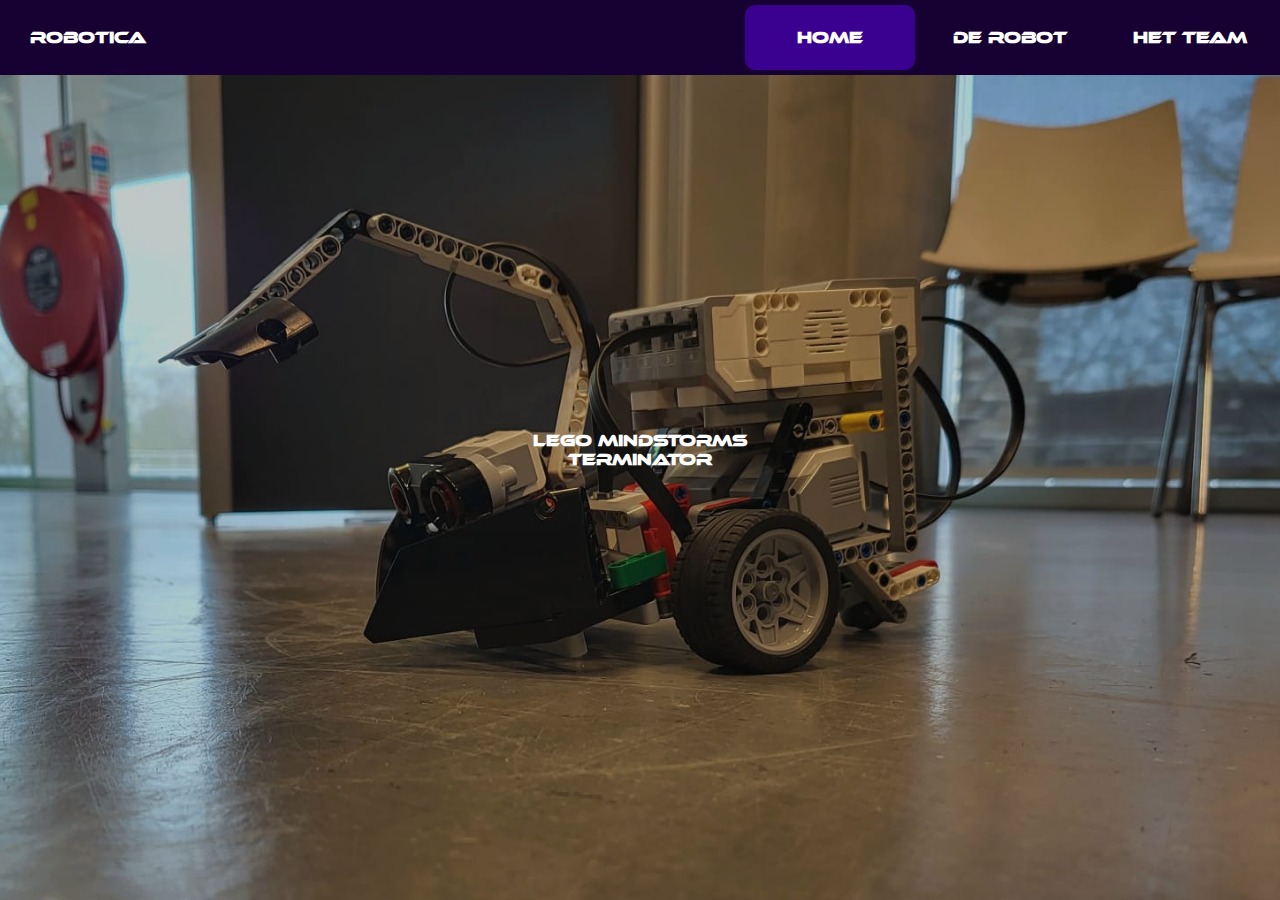
==== commit 13ee5202: "Removed Proces" ====
--- a/index.html
+++ b/index.html
@@ -22,7 +22,6 @@
                     <a href="index.html"><h3 class="active">Home</h3></a>
                     <a href="./robot/index.html"><h3>De Robot</h3></a>
                     <a href="./team/index.html"><h3>Het Team</h3></a>
-                    <a href="./proces/index.html"><h3>Proces</h3></a>
                 </div>
             </div>
             
@@ -39,7 +38,6 @@
                         <a href="index.html"><h3 class="active">Home</h3></a>
                         <a href="./robot/index.html"><h3>De Robot</h3></a>
                         <a href="./team/index.html"><h3>Het Team</h3></a>
-                        <a href="./proces/index.html"><h3>Proces</h3></a>
                     </div>
                 </div>
             </div>
